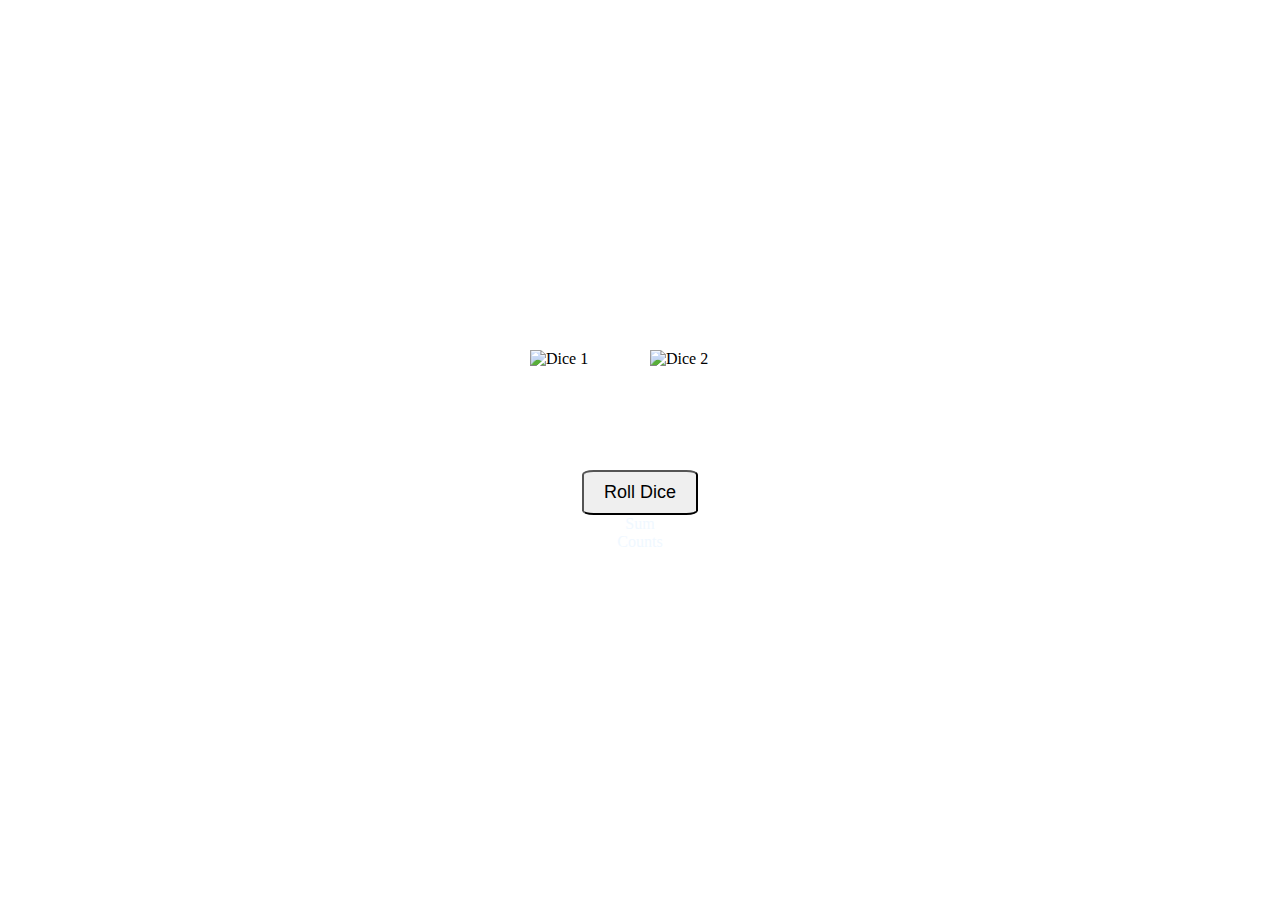
==== index.html @ 21eb8a3d "Add files via upload" ====
<!DOCTYPE html>
<html lang="en">
<head>
    <meta charset="UTF-8">
    <meta name="viewport" content="width=device-width, initial-scale=1.0">
    <title>Lab4</title>
    <link rel="stylesheet" href="styles.css">
</head>
<body>
    <div class="dice-container">
        <img id="dice1" src="img/dice1.png" alt="Dice 1">
        <img id="dice2" src="img/dice1.png" alt="Dice 2">
    </div>
    <button id="rollButton">Roll Dice</button>
    <div id="result" style="color:aliceblue">Sum</div>
    <div id="RollCounter" style="color:aliceblue">Counts</div>
    <div id="Win" style="color:aliceblue"></div>
    <script src="script.js"></script>
</body>
</html>
---- styles.css ----
body {
    display: flex;
    flex-direction: column;
    justify-content: center;
    align-items: center;
    height: 100vh;
    margin: 0;
    background-image: url(img/newbackground.png);
}

.dice-container {
    display: flex;
    gap: 20px;
}

img {
    width: 100px;
    height: 100px;
}

button {
    margin-top: 20px;
    padding: 10px 20px;
    font-size: 18px;
    border-radius: 10%;
    cursor: pointer;
    transition: background-color 0.3s ease, transform 0.3s ease;
}
button:hover {
    background-color: #4CAF50;
    transform: scale(1.05); 
}
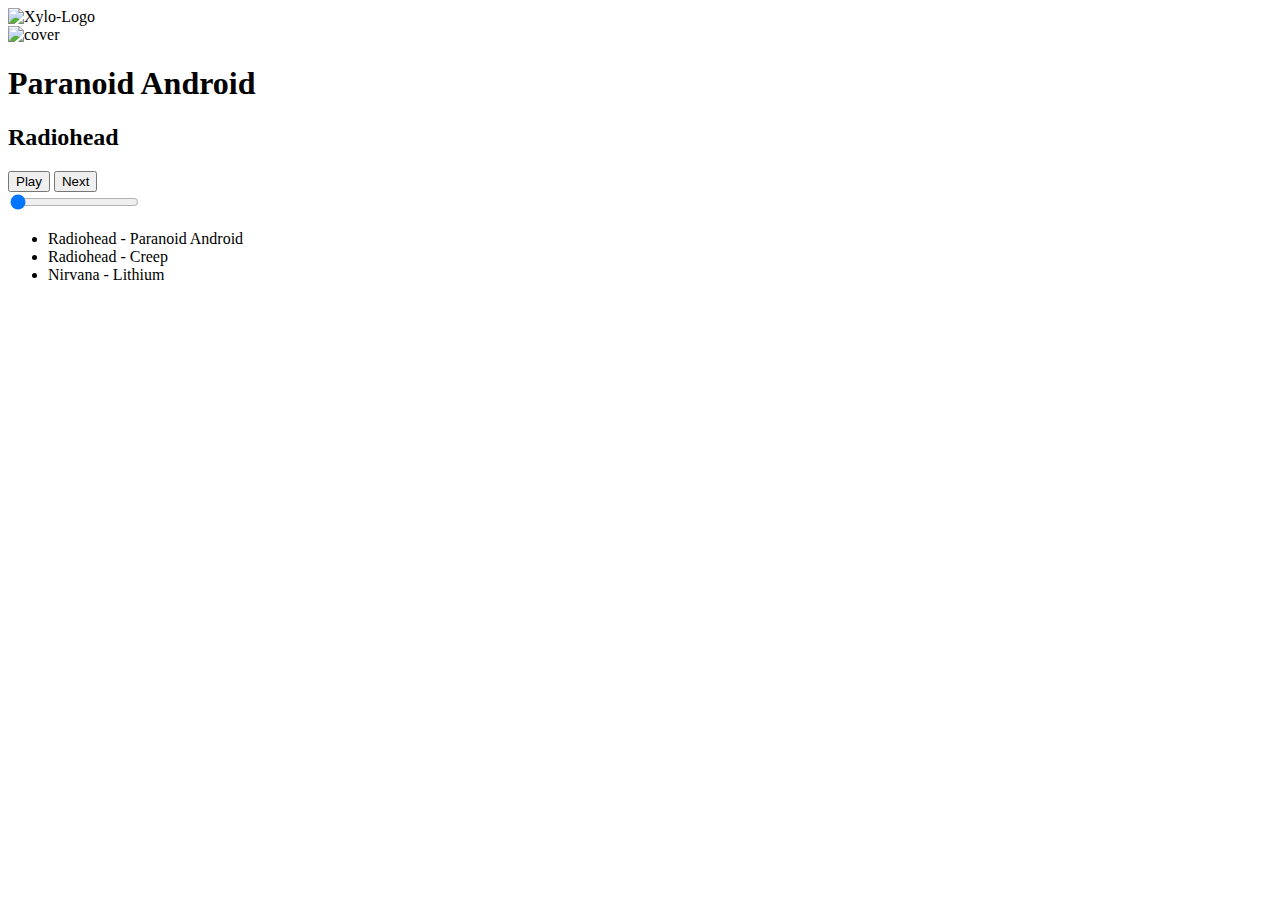
==== commit 5593c89c: "Add files via upload" ====
--- a/index.html
+++ b/index.html
@@ -1,20 +1,55 @@
 <!DOCTYPE html>
 <html lang="en">
 <head>
-    <meta charset="UTF-8">
-    <meta name="viewport" content="width=device-width, initial-scale=1.0">
-    <title>Lab4</title>
-    <link rel="stylesheet" href="styles.css">
+	<meta charset="UTF-8">
+	<meta name="viewport" content="width=device-width, initial-scale=1.0">
+    <link href="https://cdn.jsdelivr.net/npm/bootstrap@5.0.2/dist/css/bootstrap.min.css" rel="stylesheet" integrity="sha384-EVSTQN3/azprG1Anm3QDgpJLIm9Nao0Yz1ztcQTwFspd3yD65VohhpuuCOmLASjC" crossorigin="anonymous">
+    <link rel="stylesheet" href="style.css">
+	<title>Lab6</title>
 </head>
 <body>
-    <div class="dice-container">
-        <img id="dice1" src="img/dice1.png" alt="Dice 1">
-        <img id="dice2" src="img/dice1.png" alt="Dice 2">
-    </div>
-    <button id="rollButton">Roll Dice</button>
-    <div id="result" style="color:aliceblue">Sum</div>
-    <div id="RollCounter" style="color:aliceblue">Counts</div>
-    <div id="Win" style="color:aliceblue"></div>
-    <script src="script.js"></script>
-</body>
-</html>
+    <div class="container text-center mt-5">
+        <div class="row justify-content-center mb-3">
+            <div class="col-2">
+                <img src="https://cdn-icons-png.flaticon.com/512/4812/4812502.png" alt="Xylo-Logo" height="100px" width="100px">
+            </div>
+        </div>
+        
+        <div class="row justify-content-center mb-3">
+            <div class="col-3">
+                <img id="cover" src="covers/274px-RadioheadOkComputer.jpg" alt="cover" class="img-fluid rounded">
+            </div>
+        </div>
+        
+        <div class="row justify-content-center mb-3">
+            <div class="col-4">
+                <h1 id="MusicName">Paranoid Android</h1>
+                <h2 id="ArtistName" class="text-muted">Radiohead</h2> 
+            </div>
+        </div>
+        
+        <div class="row justify-content-center mb-3">
+            <div class="col-2 d-flex justify-content-evenly">
+                <button id="play" class="btn btn-primary">Play</button>
+                <button id="next" class="btn btn-secondary">Next</button>
+            </div>
+        </div>
+
+        <div class="row justify-content-center mb-3">
+            <div class="col-6">
+                <input type="range" id="progress-bar" class="form-range" value="0" max="100">
+            </div>
+        </div>
+
+        <div class="row justify-content-center">
+            <div class="col-6">
+                <ul id="track-list" class="list-group">
+                    <li class="list-group-item" >Radiohead - Paranoid Android</li>
+                    <li class="list-group-item" >Radiohead - Creep</li>
+                    <li class="list-group-item" >Nirvana - Lithium</li>
+                </ul>
+            </div>
+        </div>
+        <script src="audio.js"></script>
+
+    </div>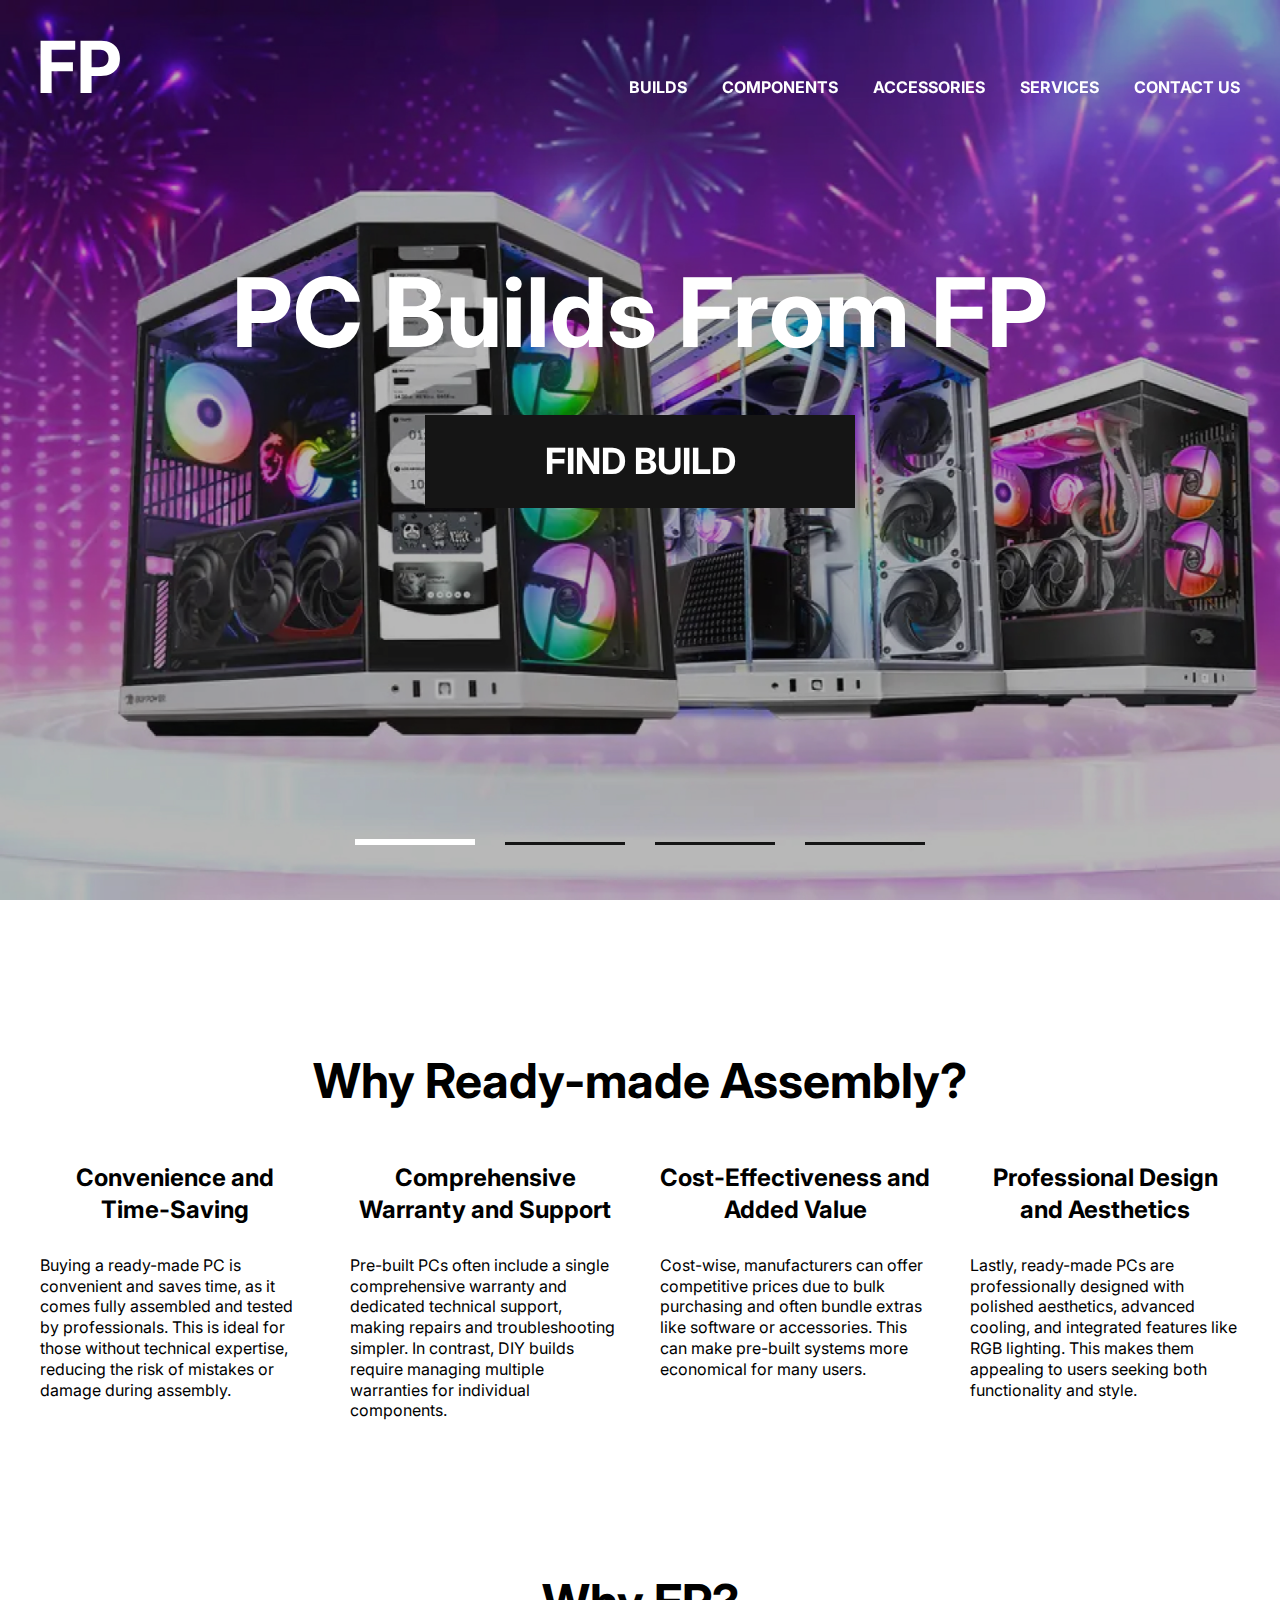
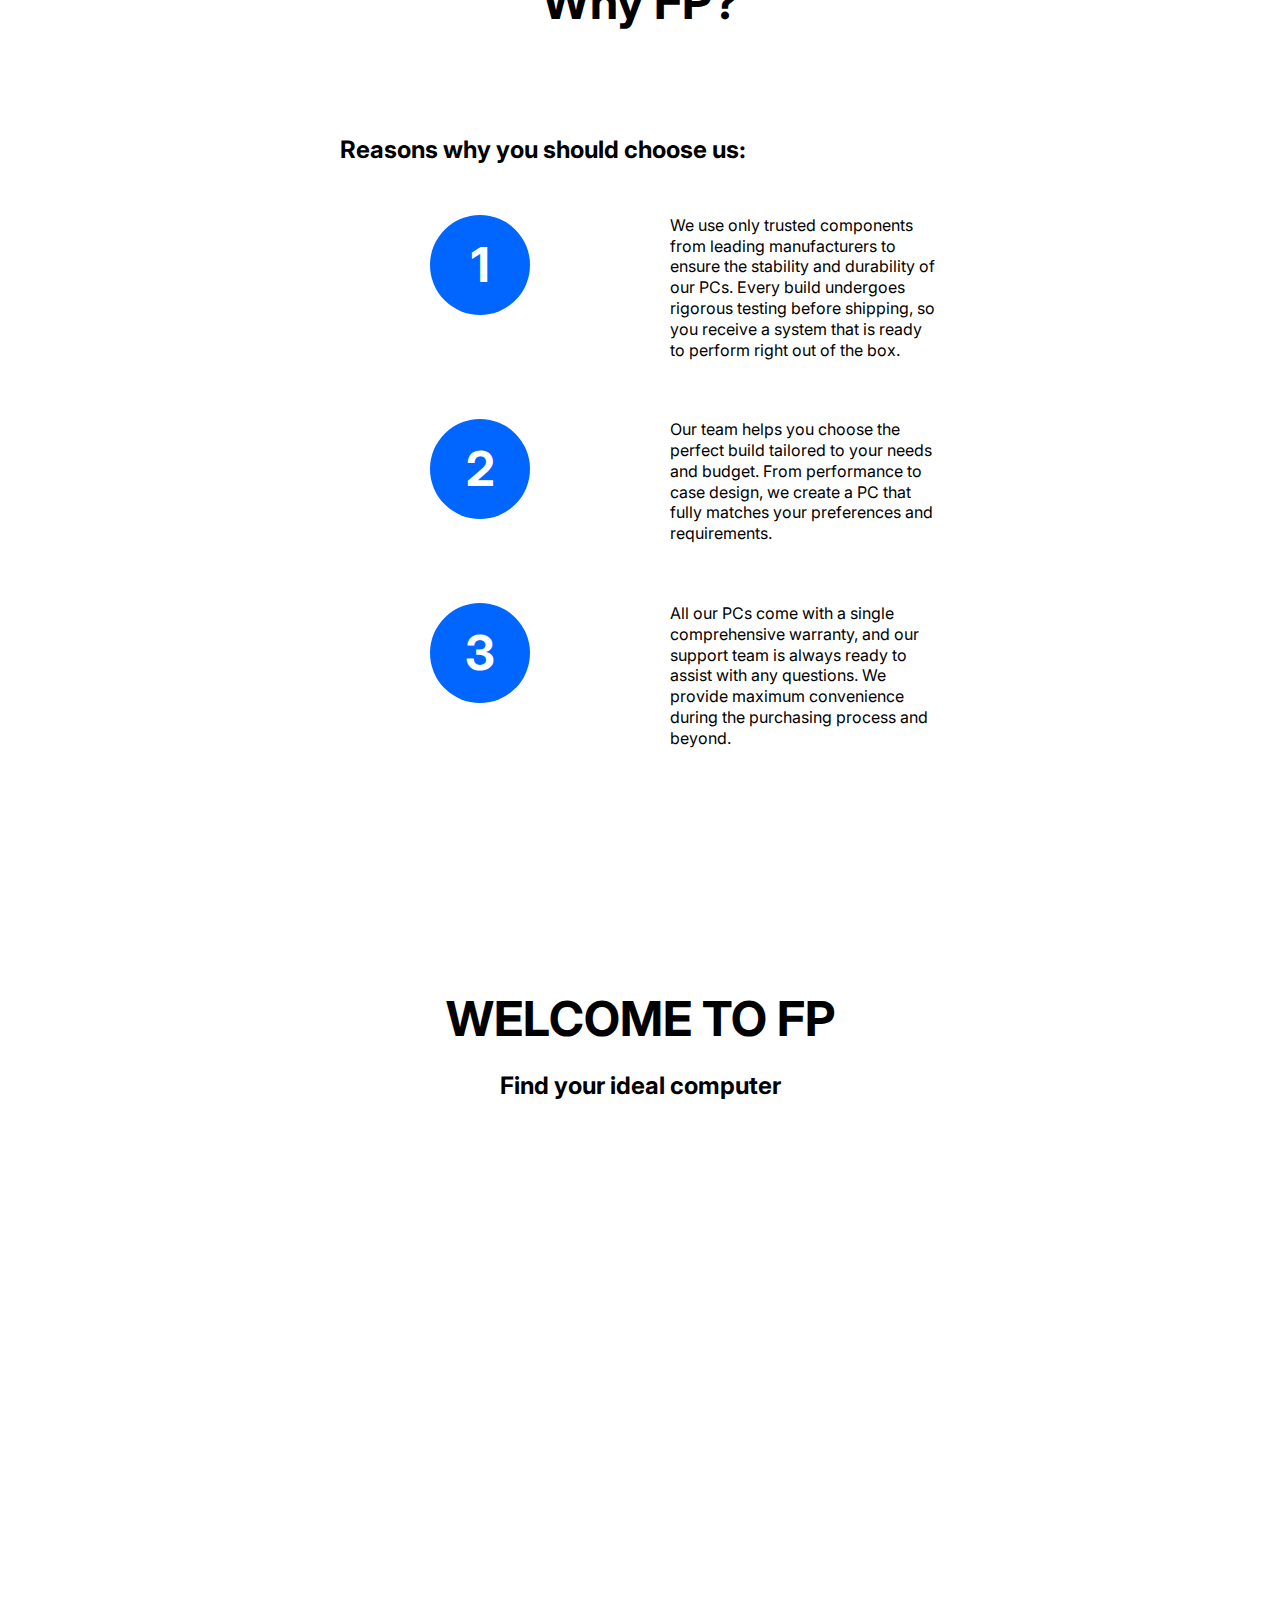
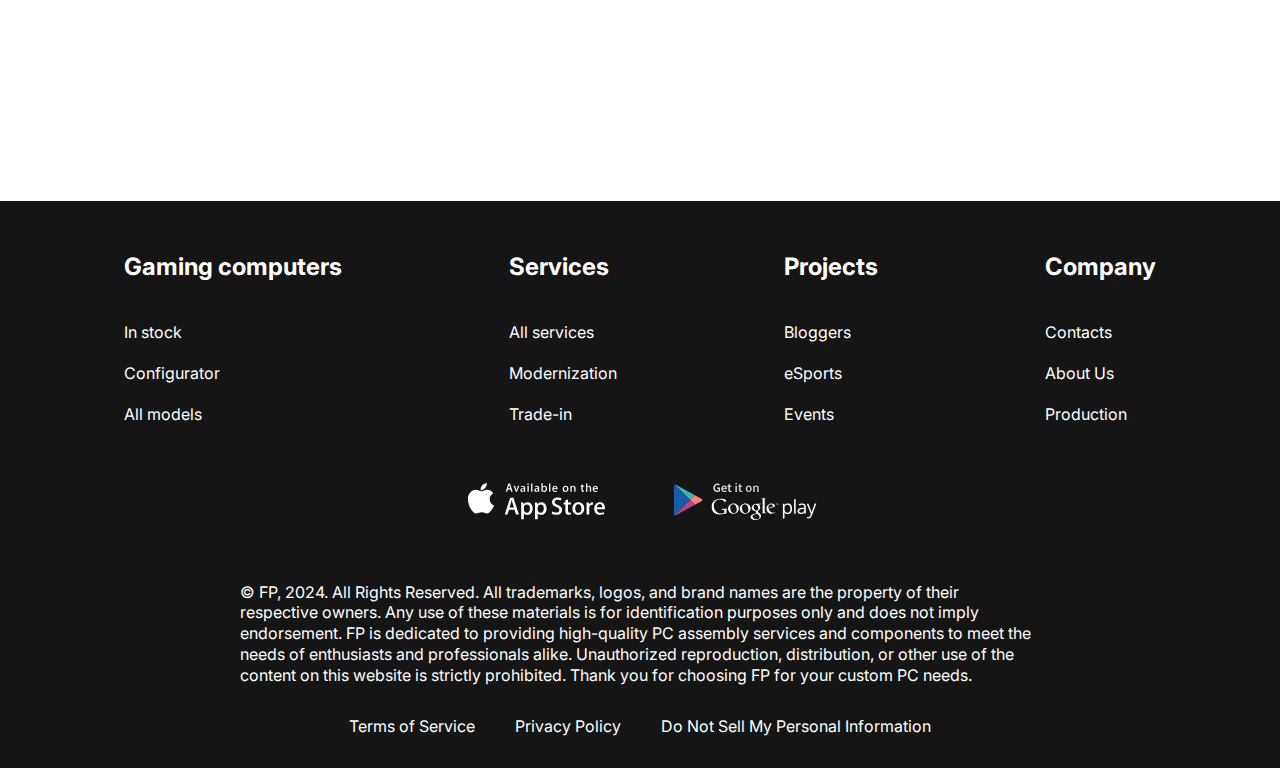
==== commit ada50e25: "first commit" ====
--- a/index.html
+++ b/index.html
@@ -1,55 +1,261 @@
-<!DOCTYPE html>
-<html lang="en">
-<head>
-	<meta charset="UTF-8">
-	<meta name="viewport" content="width=device-width, initial-scale=1.0">
-    <link href="https://cdn.jsdelivr.net/npm/bootstrap@5.0.2/dist/css/bootstrap.min.css" rel="stylesheet" integrity="sha384-EVSTQN3/azprG1Anm3QDgpJLIm9Nao0Yz1ztcQTwFspd3yD65VohhpuuCOmLASjC" crossorigin="anonymous">
-    <link rel="stylesheet" href="style.css">
-	<title>Lab6</title>
-</head>
-<body>
-    <div class="container text-center mt-5">
-        <div class="row justify-content-center mb-3">
-            <div class="col-2">
-                <img src="https://cdn-icons-png.flaticon.com/512/4812/4812502.png" alt="Xylo-Logo" height="100px" width="100px">
-            </div>
-        </div>
-        
-        <div class="row justify-content-center mb-3">
-            <div class="col-3">
-                <img id="cover" src="covers/274px-RadioheadOkComputer.jpg" alt="cover" class="img-fluid rounded">
-            </div>
-        </div>
-        
-        <div class="row justify-content-center mb-3">
-            <div class="col-4">
-                <h1 id="MusicName">Paranoid Android</h1>
-                <h2 id="ArtistName" class="text-muted">Radiohead</h2> 
-            </div>
-        </div>
-        
-        <div class="row justify-content-center mb-3">
-            <div class="col-2 d-flex justify-content-evenly">
-                <button id="play" class="btn btn-primary">Play</button>
-                <button id="next" class="btn btn-secondary">Next</button>
-            </div>
-        </div>
-
-        <div class="row justify-content-center mb-3">
-            <div class="col-6">
-                <input type="range" id="progress-bar" class="form-range" value="0" max="100">
-            </div>
-        </div>
-
-        <div class="row justify-content-center">
-            <div class="col-6">
-                <ul id="track-list" class="list-group">
-                    <li class="list-group-item" >Radiohead - Paranoid Android</li>
-                    <li class="list-group-item" >Radiohead - Creep</li>
-                    <li class="list-group-item" >Nirvana - Lithium</li>
-                </ul>
-            </div>
-        </div>
-        <script src="audio.js"></script>
-
-    </div>+<!DOCTYPE html>
+<html lang="en">
+<head>
+    <meta charset="UTF-8">
+    <meta name="viewport" content="width=device-width, initial-scale=1.0">
+    <title>Document</title>
+    <link rel="preconnect" href="https://fonts.googleapis.com">
+    <link rel="preconnect" href="https://fonts.gstatic.com" crossorigin>
+    <link href="https://fonts.googleapis.com/css2?family=Inter:wght@400;700&display=swap" rel="stylesheet">
+    <link rel="stylesheet" href="https://cdn.jsdelivr.net/npm/swiper@11/swiper-bundle.min.css"/>
+    <link rel="stylesheet" href="css/style.css">
+</head>
+<body>
+    <div class="wrapper">
+        <header class="header header-main">
+            <div class="container">
+                <div class="header__inner">
+                    <a href="index.html" class="logo">
+                        <img class="logo__img" src="images/logo.svg" alt="">
+                    </a>
+                    <nav class="menu">
+                        <ul class="menu__list">
+                            <li class="menu__list-item">
+                                <a href="index-assembly.html" class="menu__list-link">BUILDS</a>
+                            </li>
+                            <li class="menu__list-item">
+                                <a href="#" class="menu__list-link">COMPONENTS</a>
+                            </li>
+                            <li class="menu__list-item">
+                                <a href="#" class="menu__list-link">ACCESSORIES</a>
+                            </li>
+                            <li class="menu__list-item">
+                                <a href="#" class="menu__list-link">SERVICES</a>
+                            </li>
+                            <li class="menu__list-item">
+                                <a href="contacts.html" class="menu__list-link">CONTACT US</a>
+                            </li>
+                        </ul>
+                    </nav>
+                </div>
+
+        </header>
+        <main class="main">
+            <section class="top">
+                <div class="container">
+                    <h1 class="title">
+                        PC Builds From FP
+                    </h1>
+                    <a href="index-assembly.html" class="top__link">
+                        FIND BUILD
+                    </a>
+                </div>
+            </section>
+            <div class="slider">
+                <div class="swiper">
+                    <div class="swiper-wrapper">
+                        <div class="swiper-slide" style="background-image: url(images/slide-1.jpg);"></div>
+                        <div class="swiper-slide" style="background-image: url(images/slide-2.jpg);"></div>
+                        <div class="swiper-slide" style="background-image: url(images/slide-3.jpg);"></div>
+                        <div class="swiper-slide" style="background-image: url(images/slide-4.jpg);"></div>
+                    </div>
+                    <div class="swiper-pagination"></div>
+                </div>
+            </div>
+            <section class="why-build">
+                <div class="container">
+                    <h2 class="section-title">
+                        Why Ready-made Assembly?
+                    </h2>
+                    <ul class="why-build__list">
+                        <li class="why-build__item">
+                            <h3 class="why-build__item-title">
+                                Convenience and Time-Saving
+                            </h3>
+                            <p class="why-build__item-text">
+                                Buying a ready-made PC is convenient and saves time, 
+                                as it comes fully assembled and tested by professionals. 
+                                This is ideal for those without technical expertise, 
+                                reducing the risk of mistakes or damage during assembly.
+                            </p>
+                        </li>
+                        <li class="why-build__item">
+                            <h3 class="why-build__item-title">
+                                Comprehensive Warranty and Support
+                            </h3>
+                            <p class="why-build__item-text">
+                                Pre-built PCs often include a single comprehensive warranty and dedicated technical support, 
+                                making repairs and troubleshooting simpler. 
+                                In contrast, DIY builds require managing multiple warranties for individual components.
+                            </p>
+                        </li>
+                        <li class="why-build__item">
+                            <h3 class="why-build__item-title">
+                                Cost-Effectiveness and Added Value
+                            </h3>
+                            <p class="why-build__item-text">
+                                Cost-wise, manufacturers can offer competitive prices 
+                                due to bulk purchasing and often bundle extras like software or accessories.
+                                This can make pre-built systems more economical for many users.
+                            </p>
+                        </li>
+                        <li class="why-build__item">
+                            <h3 class="why-build__item-title">
+                                Professional Design and Aesthetics
+                            </h3>
+                            <p class="why-build__item-text">
+                                Lastly, ready-made PCs are professionally designed with polished aesthetics,
+                                advanced cooling, and integrated features like RGB lighting. 
+                                This makes them appealing to users seeking both functionality and style.
+                            </p>
+                        </li>
+                    </ul>
+                </div>
+            </section>
+            <section class="why-FP">
+                <div class="container">
+                    <div class="why-FP__inner">
+                        <h2 class="section-title">Why FP?</h2>
+                        <h4 class="why-FP-title">Reasons why you should choose us:
+                        </h4>
+                        <ol class="why-FP-list">
+                            <li class="why-FP-item">
+                                We use only trusted components from leading manufacturers to 
+                                ensure the stability and durability of our PCs. 
+                                Every build undergoes rigorous testing before shipping, 
+                                so you receive a system that is ready to perform right out of the box.
+                            </li>
+                            <li class="why-FP-item">
+                                Our team helps you choose the perfect build tailored to your needs and budget. 
+                                From performance to case design, we create a PC that 
+                                fully matches your preferences and requirements.
+                            </li>
+                            <li class="why-FP-item">
+                                All our PCs come with a single comprehensive warranty, 
+                                and our support team is always ready to assist with any questions. 
+                                We provide maximum convenience during the purchasing process and beyond.
+                            </li>
+                        </ol>
+                    </div>
+                </div>
+            </section>
+            <section class="video">
+                <div class="container">
+                    <h2 class="section-title video__title">
+                        WELCOME TO FP
+                    </h2>
+                    <p class="video__text">
+                        Find your ideal computer
+                    </p>
+                    <iframe class="video__content" width="1000" height="500" src="https://www.youtube.com/embed/7ZB3rz1LdFM?si=auAlKwj2RxZ3EqYL&amp;controls=0" 
+                    title="YouTube video player" 
+                    frameborder="0" 
+                    allow="accelerometer; autoplay; clipboard-write; encrypted-media; gyroscope; picture-in-picture; web-share" 
+                    referrerpolicy="strict-origin-when-cross-origin" 
+                    allowfullscreen>
+                </iframe>
+                </div>
+            </section>
+        </main>
+        <footer class="footer">
+           <div class="container">
+            <nav class="footer__menu">
+                <ul class="footer__menu-list">
+                    <li class="footer__menu-item">
+                        <p class="footer__menu-title">Gaming computers</p>
+                    </li>
+                    <li class="footer__menu-item">
+                        <a href="#" class="footer__menu_link">In stock</a>
+                    </li>
+                    <li class="footer__menu-item">
+                        <a href="#" class="footer__menu_link">Configurator</a>
+                    </li>
+                    <li class="footer__menu-item">
+                        <a href="#" class="footer__menu_link">All models</a>
+                    </li>
+                </ul>
+                <ul class="footer__menu-list">
+                    <li class="footer__menu-item">
+                        <p class="footer__menu-title">Services</p>
+                    </li>
+                    <li class="footer__menu-item">
+                        <a href="#" class="footer__menu_link">All services</a>
+                    </li>
+                    <li class="footer__menu-item">
+                        <a href="#" class="footer__menu_link">Modernization</a>
+                    </li>
+                    <li class="footer__menu-item">
+                        <a href="#" class="footer__menu_link">Trade-in</a>
+                    </li>
+                </ul>
+                <ul class="footer__menu-list">
+                    <li class="footer__menu-item">
+                        <p class="footer__menu-title">Projects</p>
+                    </li>
+                    <li class="footer__menu-item">
+                        <a href="#" class="footer__menu_link">Bloggers</a>
+                    </li>
+                    <li class="footer__menu-item">
+                        <a href="#" class="footer__menu_link">eSports</a>
+                    </li>
+                    <li class="footer__menu-item">
+                        <a href="#" class="footer__menu_link">Events</a>
+                    </li>
+                </ul>
+                <ul class="footer__menu-list">
+                    <li class="footer__menu-item">
+                        <p class="footer__menu-title">Company</p>
+                    </li>
+                    <li class="footer__menu-item">
+                        <a href="#" class="footer__menu_link">Contacts</a>
+                    </li>
+                    <li class="footer__menu-item">
+                        <a href="#" class="footer__menu_link">About Us</a>
+                    </li>
+                    <li class="footer__menu-item">
+                        <a href="#" class="footer__menu_link">Production</a>
+                    </li>
+                </ul>
+            </nav>
+            <ul class="app">
+                <li class="app__item">
+                    <a href="#" class="app__item-link">
+                        <img class="app__item-img" src="images/app-store.svg" alt="">
+                    </a>
+                </li>
+                <li class="app__item">
+                    <a href="#" class="app__item-link">
+                        <img class="app__item-img" src="images/google-play.svg" alt="">
+                    </a>
+                </li>
+            </ul>
+            <div class="footer__copy">
+                <p class="footer__copy-text">
+                    © FP, 2024. All Rights Reserved.  
+                    All trademarks, logos, and brand names are the property of their respective owners. 
+                    Any use of these materials is for identification purposes only and does not imply endorsement.  
+                    FP is dedicated to providing high-quality PC assembly services and components to meet the needs of enthusiasts and professionals alike. 
+                    Unauthorized reproduction, distribution, or other use of the content on this website is strictly prohibited.  
+                    Thank you for choosing FP for your custom PC needs.  
+                </p>
+            </div>
+            <nav class="copy__nav">
+                <ul class="copy__nav-list">
+                    <li class="copy__nav-item">
+                        <a href="#" class="copy__nav-link">Terms of Service</a>
+                    </li>
+                    <li class="copy__nav-item">
+                        <a href="#" class="copy__nav-link">Privacy Policy</a>
+                    </li>
+                    <li class="copy__nav-item">
+                        <a href="#" class="copy__nav-link">Do Not Sell My Personal Information</a>
+                    </li>
+                </ul>
+            </nav>
+           </div> 
+        </footer>
+    </div>
+    <script src="https://cdn.jsdelivr.net/npm/swiper@11/swiper-bundle.min.js"></script>
+    <script src="js/main.js"></script>
+</body>
+</html>--- a/css/style.css
+++ b/css/style.css
@@ -0,0 +1,453 @@
+html{
+    box-sizing: border-box;
+}
+
+*, *::after, *::before{
+    box-sizing: inherit;
+    margin: 0;
+    padding: 0;
+}
+
+html,
+body{
+    height: 100%;
+}
+
+ul{
+    list-style-type: none;
+}
+
+a{
+    text-decoration: none;
+    color: inherit;
+}
+
+.section-title{
+    margin-bottom: 50px;
+    font-size: 48px;
+    font-weight: 700;
+    text-align: center;
+}
+
+.wrapper{
+    min-height: 100%;
+    display: flex;
+    flex-direction: column;
+}
+
+.container{
+    max-width: 1220px;
+    margin: 0 auto;
+    padding: 0 10px;
+}
+
+body{
+    font-size: 16px;
+    font-weight: 400;
+    font-family: 'Inter', sans-serif;
+    line-height: 1.3;
+}
+.header{
+    background-color: #151515;
+}
+
+.header-main{
+    background-color: transparent;
+    position: absolute;
+    z-index: 10;
+    left: 0;
+    right: 0;
+}
+
+.header__inner{
+    padding-top: 40px;
+    padding-bottom: 45px;
+    display: flex;
+    justify-content: space-between;
+    align-items: flex-end;
+}
+
+.menu__list{
+    display: flex;
+    gap: 35px;
+
+}
+
+.menu__list-link{
+    color: #fff;
+    text-transform: uppercase;
+    font-weight: 700;
+}
+
+.menu__list-link--active{
+    color: #0066FF;
+    text-transform: uppercase;
+    font-weight: 700;
+}
+
+footer{
+    background-color: #151515;
+    padding: 50px 0 32px;
+    color: #fff;
+}
+
+.footer__menu{
+    display: flex;
+    justify-content: space-around;
+    margin-bottom: 50px;
+}
+
+.footer__menu-list{
+    max-width: 250px;
+}
+
+.footer__menu-title{
+    font-size: 24px;
+    font-weight: 700;
+    padding-bottom: 20px;
+}
+
+.footer__menu-item + .footer__menu-item{
+    padding-top: 20px;
+}
+
+.app{
+    display: flex;
+    justify-content: center;
+    gap: 40px;
+    margin-bottom: 52px;
+}
+
+.footer__copy{
+    max-width: 800px;
+    margin: 0 auto 30px;
+    justify-content: center;
+}
+
+.copy__nav-list{
+    display: flex;
+    justify-content: center;
+    gap: 40px;
+}
+
+.main{
+   flex-grow: 1; 
+}
+
+.top{
+    color: #fff;
+    text-align: center;
+    padding-top: 250px;
+    padding-bottom: 50px;
+    position: absolute;
+    z-index: 5;
+    left: 0;
+    right: 0;
+
+}
+
+.title{
+    padding-bottom: 40px;
+    font-size:96px;
+    font-weight: 700;
+}
+
+.top__link{
+    background-color: #151515;
+    padding: 23px;
+    max-width: 430px;
+    width: 100%;
+    display: inline-block;
+    text-transform: uppercase;
+    font-size: 36px;
+    font-weight: 700;
+}
+
+.swiper::after{
+    content: '';
+    background: rgba(21,21,21,0.3);
+    position: absolute;
+    z-index: 5;
+    left: 0;
+    right: 0;
+    top: 0;
+    bottom: 0;
+}
+
+.swiper-slide {
+    height: 100vh; 
+    background-size: cover; 
+    background-position: center;
+    background-repeat: no-repeat; 
+}
+
+
+.swiper-pagination-bullet{
+    width: 120px;
+    height: 3px;
+    background-color: #151515;
+    border-radius: 0;
+    opacity: 1;
+    margin: 0 15px !important;
+}
+
+.swiper-horizontal>.swiper-pagination-bullets, .swiper-pagination-bullets.swiper-pagination-horizontal, .swiper-pagination-custom, .swiper-pagination-fraction{
+    bottom:50px;
+} 
+
+.swiper-pagination-bullet-active{
+    height: 6px;
+    background-color: #fff;
+}
+
+.why-build{
+    padding: 150px 0;
+}
+
+.why-build__list{
+    display: grid;
+    grid-template-columns: repeat(4, 1fr);
+    gap: 40px;
+    text-align: center;
+}
+
+.why-build__item-title{
+    margin-bottom: 30px;
+    font-size: 24px;
+    font-weight: 700;
+}
+
+.why-build__item-text{
+    text-align: left;
+}
+
+.why-FP{
+    padding-bottom: 150px;
+}
+
+.why-FP__inner{
+    max-width: 600px;
+    margin: 0 auto;
+}
+
+.why-FP-title{
+    font-size: 24px;
+    font-weight: 700;
+    padding-top: 50px;
+}
+
+.why-FP-list{
+    padding: 50px 0 70px;
+    counter-reset: myCounter;
+}
+
+.why-FP-item{
+    list-style-type: none;
+    width: 270px;
+    position: relative;
+    margin-left: auto;
+    box-sizing: content-box;
+    padding: 0px 0 19px 240px;
+    min-height: 63px;
+}
+
+.why-FP-item + .why-FP-item{
+    margin-top: 40px;
+}
+
+.why-FP-item::before{
+    counter-increment: myCounter;
+    content: counter(myCounter);
+    display: flex;
+    justify-content: center;
+    align-items: center;
+    font-size: 48px;
+    font-weight: 700;
+    background-color: #0066FF;
+    width: 100px;
+    height: 100px;
+    border-radius: 50%;
+    color: #fff;
+    position: absolute;
+    left: 0;
+    top: 0;
+}
+
+.video{
+    padding-bottom: 150px;
+}
+
+.video__title{
+    margin-bottom: 20px;
+}
+
+.video__text{
+    font-size: 24px;
+    font-weight: 700;
+    margin-bottom: 50px;
+    text-align: center;
+}
+
+.video__content{
+    margin: 0 auto;
+    display: block;
+}
+
+.contacts{
+    padding: 100px 0 150px;
+
+}
+
+.contacts__title{
+    margin-bottom: 20px;
+}
+
+.contacts__text{
+    text-align: center;
+    font-weight: 700;
+    font-style: 24px;
+    margin-bottom: 50px;
+    padding: 0 100px;
+}
+
+form{
+    max-width: 580px;
+    margin: 0 auto;
+    display:flex;
+    justify-content: space-between;
+    flex-wrap: wrap;
+}
+
+.form__input{
+    width: 270px;
+    padding: 18px 20px;
+    display: inline-block;
+    border: 1px solid #0066FF;
+    margin-bottom: 50px;
+    font-size: 16px;
+    font-weight: 400;
+    font-family: 'Inter', sans-serif;
+    line-height: 1.3;
+    color: #000;
+}
+
+.form__input::placeholder,
+.form__textarea::placeholder{
+    font-size: 16px;
+    font-weight: 400;
+    font-family: 'Inter', sans-serif;
+    line-height: 1.3;
+    color: #000;
+    opacity: 0.5;
+}
+
+.form__textarea{
+    width: 100%;
+    resize: none;
+    padding: 28px 20px;
+    height: 290px;
+    border: 1px solid #0066FF;
+    font-size: 16px;
+    font-weight: 400;
+    font-family: 'Inter', sans-serif;
+    line-height: 1.3;
+    color: #000;
+    margin-bottom: 50px;
+}
+
+.form__btn{
+    text-transform: uppercase;
+    color: #fff;
+    background-color: #151515;
+    font-size: 16px;
+    font-weight: 400;
+    font-family: 'Inter', sans-serif;
+    padding: 13px 61px;
+    margin: 0 auto;
+}
+
+.showmore-link{
+    text-transform: uppercase;
+    background-color: #151515;
+    padding: 13px;
+    color: #fff;
+    width: 225px;
+    margin: 0 auto;
+   text-align: center; 
+   display: block;
+}
+
+.choose{
+    padding: 100px 0 150px;
+}
+
+
+.tabs__btn{
+    padding: 0 150px;
+    display: flex;
+    justify-content: space-between;
+    gap: 80px;
+    padding-bottom: 100px;
+}
+
+.tabs__btn-item{
+    font-size: 24px;
+    font-weight: 700;
+    cursor: pointer;
+    border: none;
+    background-color: transparent;
+    padding: 0;
+}
+
+.tabs__btn-item--active{
+    color: #0066FF;
+}
+
+.tabs__content-item{
+    display: none;
+    grid-template-columns: repeat(4, 1fr);
+    gap: 100px 40px;
+}
+
+.tabs__content-item.tabs__content-item--active{
+    display: grid;
+}
+
+.card{
+    text-align: center;
+    margin-bottom: 30px;
+}
+
+.card__content{
+    padding: 0 5px;
+    border: 1px solid #0066FF;
+    border-top: 0;
+}
+
+.card__img{
+    display:block;
+}
+
+.card__title{
+    padding-top: 20px;
+    font-style: 24px;
+    font-weight: 700;
+    margin-bottom: 20px;
+}
+
+.card__text{
+    margin-bottom: 20px
+}
+
+.card__price{
+    margin-bottom: 20px;
+    font-weight: 700;
+    font-size: 24px;
+}
+
+.card__link{
+    display: block;
+    color: #0066FF;
+    border: 1px solid #0066FF;
+    border-top: 0;
+}